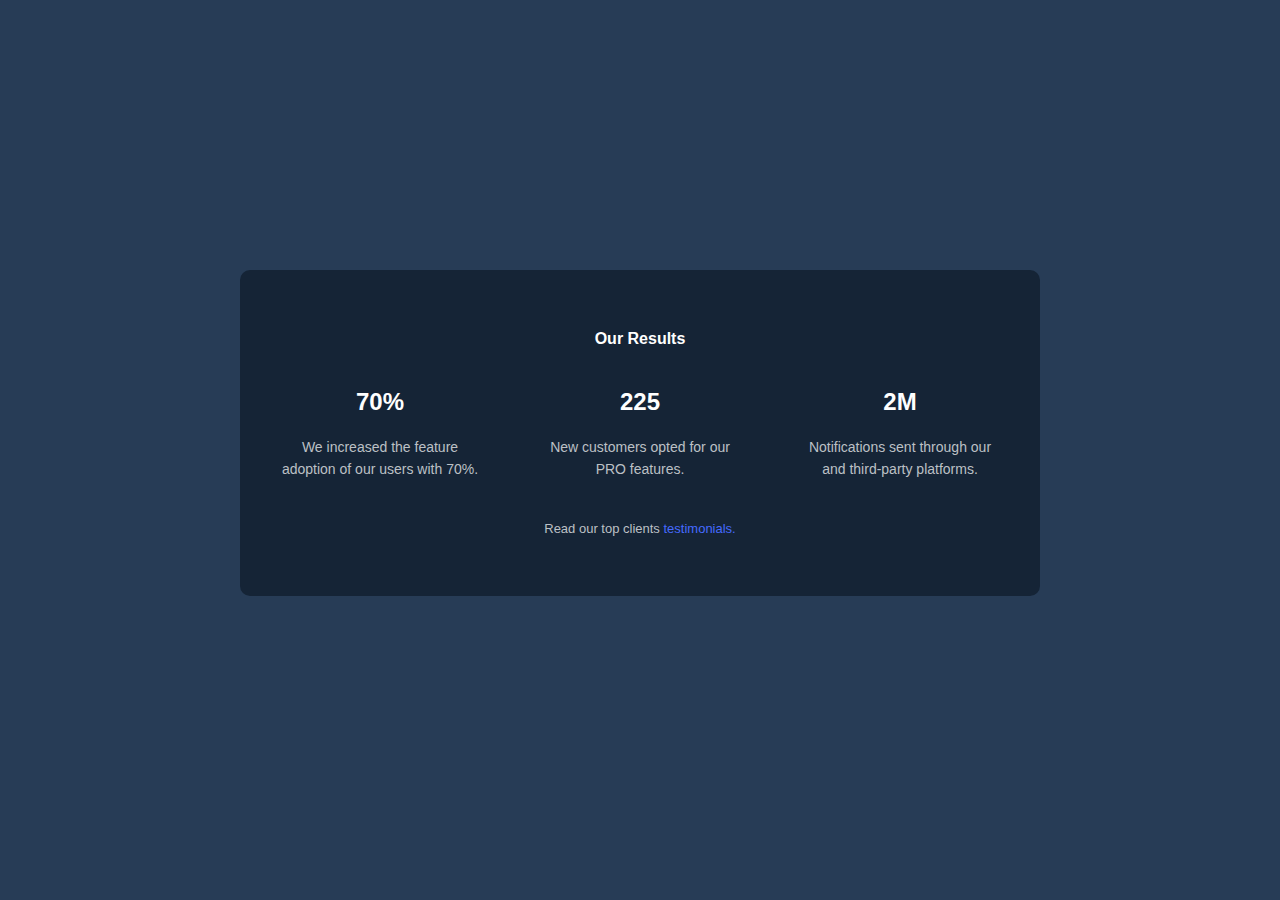
==== Stats-Card/index.html @ bab690eb "Stats-Card" ====
<!DOCTYPE html>
<html lang="en">
<head>
    <meta charset="UTF-8">
    <meta name="viewport" content="width=device-width, initial-scale=1.0">
    <meta name="author" content="Douglas Obara" />
    <link rel="stylesheet" href="./style.css" />
    <title>Stats Card UI Design</title>
</head>
<body>
    <div class="container">
        <h4>Our Results</h4>
        <div class="card">
            
            <div>
                <h2>70%</h2>
                <p>We increased the feature adoption of our users with 70%.</p>
            </div>

            <div>
                <h2>225</h2>
                <p>New customers opted for our PRO features.</p>
            </div>

            <div>
                <h2>2M</h2>
                <p>Notifications sent through our and third-party platforms.</p>
            </div>
        </div>

        <p>Read our top clients <a href="#">testimonials.</a></p>
    </div>
</body>
</html>
---- Stats-Card/style.css ----
:root{
    --bg-color: #273c56;
    --container-bg: #152436;
    --text-color: #bcc0c5;
    --link-color: #456aff;
}

*{
    margin: 0;
    box-sizing: border-box;
}
body{
    font-family: Arial, Helvetica, sans-serif;
    background-color: var(--bg-color);
    color: #fff;
}

.container{
    display: flex;
    flex-direction: column;
    align-items: center;
    justify-content: center;
    width: 800px;
    margin: 30vh auto;
    padding: 60px 40px;
    border-radius: 10px;
    background-color: var(--container-bg);
}

.container h4{
    margin-bottom: 40px;
}

.container p{
    font-size: 13px;
    color: var(--text-color);
}

.container p a{
    text-decoration: none;
    color: var(--link-color);
}

.card{
    text-align: center;
    display: grid;
    grid-template-columns: repeat(3,1fr);
    gap: 60px;
    margin-bottom: 40px;
}

.card p{
    color: var(--text-color);
    font-size: 14px;
    line-height: 1.6;
    margin-top: 20px;
}
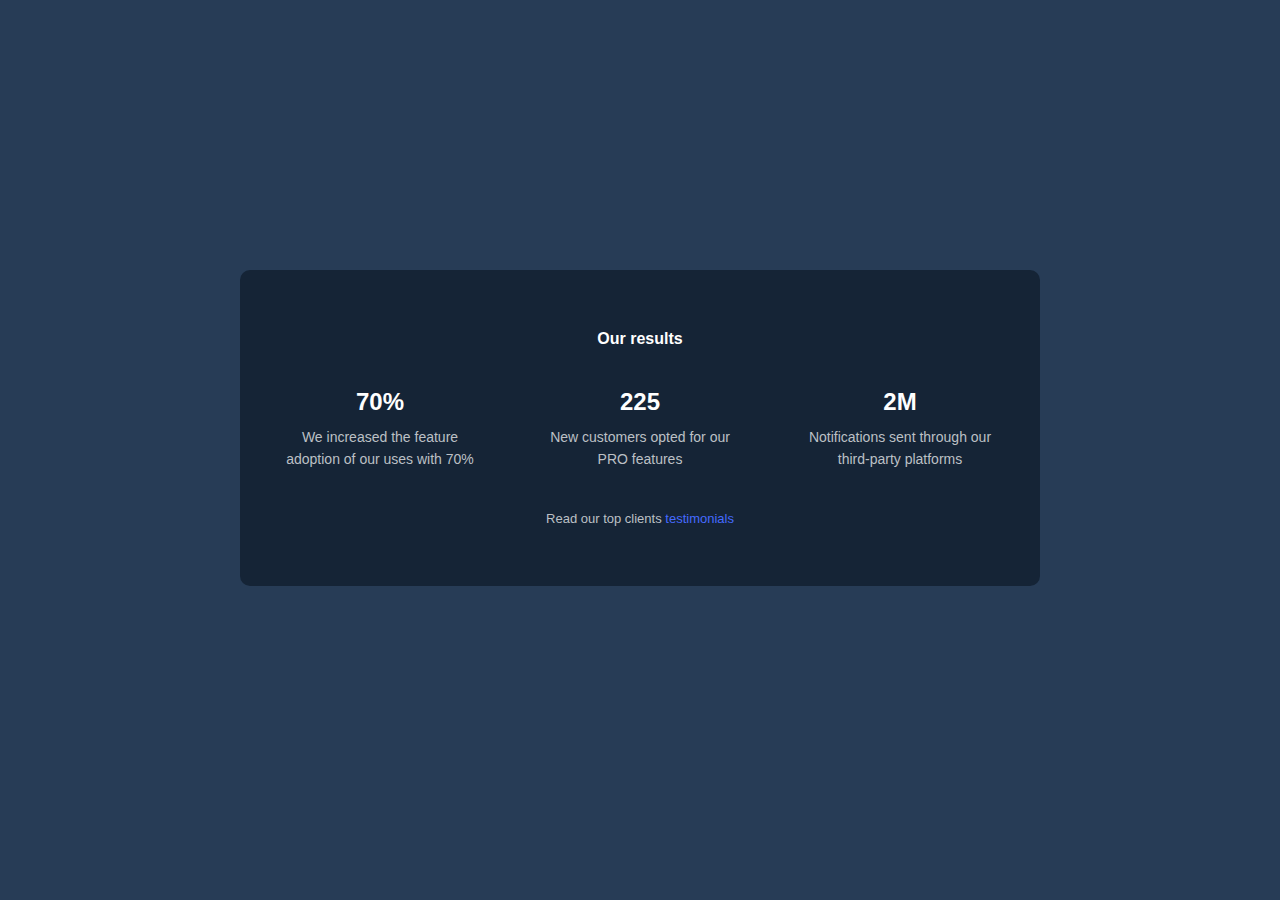
==== commit a44fb9d3: "update stats card and responsiveness" ====
--- a/Stats-Card/index.html
+++ b/Stats-Card/index.html
@@ -9,26 +9,26 @@
 </head>
 <body>
     <div class="container">
-        <h4>Our Results</h4>
-        <div class="card">
-            
-            <div>
-                <h2>70%</h2>
-                <p>We increased the feature adoption of our users with 70%.</p>
-            </div>
-
-            <div>
-                <h2>225</h2>
-                <p>New customers opted for our PRO features.</p>
-            </div>
-
-            <div>
-                <h2>2M</h2>
-                <p>Notifications sent through our and third-party platforms.</p>
-            </div>
+        <h4>Our results</h4>
+  
+        <div class="cards">
+          <div>
+            <h2>70%</h2>
+            <p>We increased the feature adoption of our uses with 70%</p>
+          </div>
+  
+          <div>
+            <h2>225</h2>
+            <p>New customers opted for our PRO features</p>
+          </div>
+  
+          <div>
+            <h2>2M</h2>
+            <p>Notifications sent through our third-party platforms</p>
+          </div>
         </div>
-
-        <p>Read our top clients <a href="#">testimonials.</a></p>
-    </div>
+  
+        <p>Read our top clients <a href="#">testimonials</a></p>
+      </div>
 </body>
 </html>--- a/Stats-Card/style.css
+++ b/Stats-Card/style.css
@@ -1,57 +1,89 @@
-:root{
-    --bg-color: #273c56;
-    --container-bg: #152436;
-    --text-color: #bcc0c5;
-    --link-color: #456aff;
+:root {
+  --bg-color: #273c56;
+  --container-bg: #152436;
+  --text-color: #bcc0c5;
+  --link-color: #456aff;
 }
 
-*{
-    margin: 0;
-    box-sizing: border-box;
-}
-body{
-    font-family: Arial, Helvetica, sans-serif;
-    background-color: var(--bg-color);
-    color: #fff;
+* {
+  margin: 0;
+  box-sizing: border-box;
 }
 
-.container{
-    display: flex;
-    flex-direction: column;
-    align-items: center;
-    justify-content: center;
-    width: 800px;
-    margin: 30vh auto;
-    padding: 60px 40px;
-    border-radius: 10px;
-    background-color: var(--container-bg);
+body {
+  font-family: Arial, Helvetica, sans-serif;
+  background-color: var(--bg-color);
+  color: #fff;
 }
 
-.container h4{
-    margin-bottom: 40px;
+.container {
+  display: flex;
+  flex-direction: column;
+  align-items: center;
+  justify-content: center;
+  width: 800px;
+  margin: 30vh auto;
+  padding: 60px 40px;
+  border-radius: 10px;
+  background-color: var(--container-bg);
 }
 
-.container p{
-    font-size: 13px;
-    color: var(--text-color);
+.container h4 {
+  margin-bottom: 40px;
 }
 
-.container p a{
-    text-decoration: none;
-    color: var(--link-color);
+.container p {
+  color: var(--text-color);
+  font-size: 13px;
 }
 
-.card{
-    text-align: center;
-    display: grid;
-    grid-template-columns: repeat(3,1fr);
-    gap: 60px;
-    margin-bottom: 40px;
+.container p a {
+  text-decoration: none;
+  color: var(--link-color);
 }
 
-.card p{
-    color: var(--text-color);
-    font-size: 14px;
-    line-height: 1.6;
-    margin-top: 20px;
-}+.cards {
+  display: grid;
+  grid-template-columns: repeat(3, 1fr);
+  gap: 60px;
+  margin-bottom: 40px;
+  text-align: center;
+}
+
+.cards p {
+  color: var(--text-color);
+  font-size: 14px;
+  margin-top: 10px;
+  line-height: 1.6;
+}
+
+@media (max-width: 800px) {
+  .container {
+    width: 700px;
+  }
+}
+
+@media (max-width: 700px) {
+  .container {
+    width: 600px;
+  }
+}
+
+@media (max-width: 600px) {
+  .container {
+    width: 400px;
+    padding: 60px 0;
+    margin: 100px auto;
+  }
+
+  .cards {
+    grid-template-columns: 1fr;
+  }
+}
+
+@media (max-width: 500px) {
+  .container {
+    width: auto;
+    margin: 100px 20px;
+  }
+}
